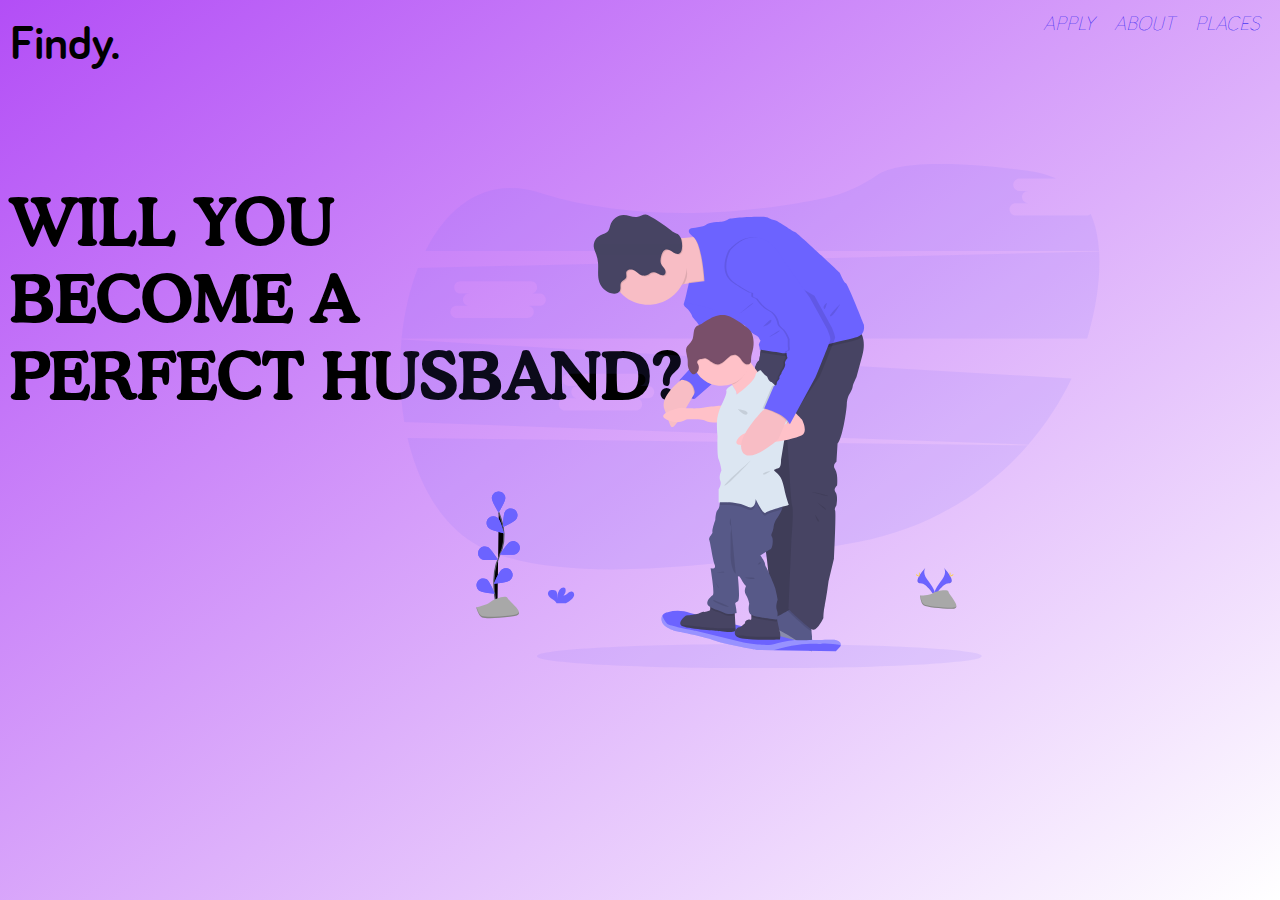
==== index.html @ 0617f4d1 "réorganisation codes + ajout animation image index" ====
<!DOCTYPE html>

<html>
<head>
    <title>SITE INTERNET</title>
    <meta content="width=device-width, initial-scale=1" name="viewport">
    <meta charset="utf-8">
    <link href="styles.css" rel="stylesheet">
</head>

<body>
    <!-- <div class="dicaprio"> -->


    <header>
        <nav>
            <div class="brand">
                <a class="black" href="index.html">Findy.</a>
            </div>


            <div class="menu">
                <a class="link" href="apply.html">apply</a> <a class="link" href="about.html">about</a> <a class="link" href="places.html">places</a>
            </div>
        </nav>
    </header>


    <main>
        <!-- <div id="father">
            <img src="./img/fatherhood.svg" />
            

        </div> -->


        <h1>Will you<br>
        become a<br>
        perfect husband?</h1>
        <!-- svg -->


        <div class="vector">
            <svg height="791" viewbox="0 0 1098 791" width="1098" xmlns="http://www.w3.org/2000/svg">
            <g clip-path="url(#clip0)" id="fatherhood">
                <g id="fatherhood 1">
                    <g id="Group">
                        <path d="M11.85 429.97C29.21 504.17 65.96 568.31 124.03 599.44C244.74 664.05 516.95 630.72 720.1 592.44C822.756 573.161 915.937 519.896 984.64 441.22L11.85 429.97Z" fill="#6C63FF" id="Vector" opacity="0.1"></path>
                        <path d="M1077.2 80.71H965.73C963.176 80.71 960.727 79.6954 958.921 77.8894C957.115 76.0835 956.1 73.634 956.1 71.08C956.1 68.526 957.115 66.0765 958.921 64.2706C960.727 62.4646 963.176 61.45 965.73 61.45H985C982.498 61.3694 980.126 60.319 978.385 58.5209C976.644 56.7228 975.671 54.3179 975.671 51.815C975.671 49.3121 976.644 46.9073 978.385 45.1092C980.126 43.311 982.498 42.2606 985 42.18H971.24C968.738 42.0994 966.366 41.049 964.625 39.2509C962.884 37.4528 961.91 35.048 961.91 32.545C961.91 30.0421 962.884 27.6373 964.625 25.8392C966.366 24.041 968.738 22.9906 971.24 22.91H1029.42C1016.51 16.91 1001.42 12.64 984.03 10.4C825.39 -9.96999 768.75 3.51002 748.77 17.4C724.12 34.5 696.62 47.08 667.23 53.14C569.35 73.33 386.3 97.63 220.39 45.36C137.93 19.36 76.65 63.28 39.91 136.64H1096.55C1095.17 115.32 1091.04 95.64 1083.46 78.4C1081.72 79.8969 1079.5 80.7169 1077.2 80.71Z" fill="#6C63FF" id="Vector 2" opacity="0.1"></path>
                        <path d="M2.38997 275.1C-1.89134 318.251 -0.438712 361.78 6.70997 404.55L985.39 440.35C1012.64 409.009 1035.51 374.122 1053.39 336.64L2.38997 275.1ZM389.47 367.44H370.2C372.754 367.44 375.203 368.455 377.009 370.261C378.815 372.067 379.83 374.516 379.83 377.07C379.83 379.624 378.815 382.073 377.009 383.879C375.203 385.685 372.754 386.7 370.2 386.7H258.73C256.176 386.7 253.727 385.685 251.921 383.879C250.115 382.073 249.1 379.624 249.1 377.07C249.1 374.516 250.115 372.067 251.921 370.261C253.727 368.455 256.176 367.44 258.73 367.44H278C275.498 367.359 273.126 366.309 271.385 364.511C269.644 362.713 268.67 360.308 268.67 357.805C268.67 355.302 269.644 352.897 271.385 351.099C273.126 349.301 275.498 348.251 278 348.17H264.24C261.738 348.089 259.366 347.039 257.625 345.241C255.884 343.443 254.91 341.038 254.91 338.535C254.91 336.032 255.884 333.627 257.625 331.829C259.366 330.031 261.738 328.981 264.24 328.9H375.71C378.212 328.981 380.584 330.031 382.325 331.829C384.066 333.627 385.04 336.032 385.04 338.535C385.04 341.038 384.066 343.443 382.325 345.241C380.584 347.039 378.212 348.089 375.71 348.17H389.47C391.972 348.251 394.344 349.301 396.085 351.099C397.826 352.897 398.8 355.302 398.8 357.805C398.8 360.308 397.826 362.713 396.085 364.511C394.344 366.309 391.972 367.359 389.47 367.44Z" fill="#6C63FF" id="Vector 3" opacity="0.1"></path>
                        <path d="M1096.6 137.28L28.12 163.28C15.12 196.69 6.54999 234.44 2.54999 273.61H1077.88C1084.9 250.612 1090.09 227.095 1093.41 203.28C1096.61 180.27 1097.89 158.01 1096.6 137.28ZM219.47 222.44H200.2C201.465 222.44 202.717 222.689 203.885 223.173C205.054 223.657 206.115 224.366 207.009 225.261C207.904 226.155 208.613 227.216 209.097 228.385C209.581 229.553 209.83 230.805 209.83 232.07C209.83 233.335 209.581 234.587 209.097 235.755C208.613 236.924 207.904 237.985 207.009 238.879C206.115 239.774 205.054 240.483 203.885 240.967C202.717 241.451 201.465 241.7 200.2 241.7H88.73C86.176 241.7 83.7265 240.685 81.9206 238.879C80.1146 237.074 79.1 234.624 79.1 232.07C79.1 229.516 80.1146 227.067 81.9206 225.261C83.7265 223.455 86.176 222.44 88.73 222.44H108C105.498 222.359 103.126 221.309 101.385 219.511C99.6439 217.713 98.6704 215.308 98.6704 212.805C98.6704 210.302 99.6439 207.897 101.385 206.099C103.126 204.301 105.498 203.251 108 203.17H94.24C91.7384 203.089 89.3662 202.039 87.625 200.241C85.8839 198.443 84.9104 196.038 84.9104 193.535C84.9104 191.032 85.8839 188.627 87.625 186.829C89.3662 185.031 91.7384 183.981 94.24 183.9H205.71C208.212 183.981 210.584 185.031 212.325 186.829C214.066 188.627 215.04 191.032 215.04 193.535C215.04 196.038 214.066 198.443 212.325 200.241C210.584 202.039 208.212 203.089 205.71 203.17H219.47C221.972 203.251 224.344 204.301 226.085 206.099C227.826 207.897 228.8 210.302 228.8 212.805C228.8 215.308 227.826 217.713 226.085 219.511C224.344 221.309 221.972 222.359 219.47 222.44Z" fill="#6C63FF" id="Vector 4" opacity="0.1"></path>
                        <path d="M563.62 790.89C756.274 790.89 912.45 782.437 912.45 772.01C912.45 761.583 756.274 753.13 563.62 753.13C370.967 753.13 214.79 761.583 214.79 772.01C214.79 782.437 370.967 790.89 563.62 790.89Z" fill="#6C63FF" id="Vector 5" opacity="0.1"></path>
                        <path d="M853.21 633.18C853.21 633.18 858.7 640.37 850.67 651.18C842.64 661.99 836.02 671.18 838.67 677.95C838.67 677.95 850.78 657.8 860.67 657.52C870.56 657.24 864.05 645.3 853.21 633.18Z" fill="#6C63FF" id="Vector 6"></path>
                        <path d="M853.21 633.18C853.684 633.876 854.06 634.633 854.33 635.43C863.95 646.74 869.07 657.29 859.83 657.55C851.21 657.8 840.88 673.2 838.41 677.09C838.488 677.392 838.585 677.689 838.7 677.98C838.7 677.98 850.81 657.83 860.7 657.55C870.59 657.27 864.05 645.3 853.21 633.18Z" fill="black" id="Vector 7" opacity="0.1"></path>
                        <path d="M863.42 642.34C863.42 644.87 863.14 646.92 862.79 646.92C862.44 646.92 862.15 644.87 862.15 642.34C862.15 639.81 862.51 641 862.86 641C863.21 641 863.42 639.81 863.42 642.34Z" fill="#FFD037" id="Vector 8"></path>
                        <path d="M866.92 645.36C864.7 646.57 862.77 647.3 862.6 646.99C862.43 646.68 864.1 645.45 866.32 644.24C868.54 643.03 867.66 643.91 867.83 644.24C868 644.57 869.14 644.15 866.92 645.36Z" fill="#FFD037" id="Vector 9"></path>
                        <path d="M824.19 633.18C824.19 633.18 818.7 640.37 826.73 651.18C834.76 661.99 841.37 671.18 838.73 677.95C838.73 677.95 826.61 657.8 816.73 657.52C806.85 657.24 813.34 645.3 824.19 633.18Z" fill="#6C63FF" id="Vector 10"></path>
                        <path d="M824.19 633.18C823.712 633.873 823.335 634.631 823.07 635.43C813.45 646.74 808.32 657.29 817.57 657.55C826.18 657.8 836.57 673.2 838.99 677.09C838.91 677.39 838.81 677.68 838.7 677.98C838.7 677.98 826.58 657.83 816.7 657.55C806.82 657.27 813.34 645.3 824.19 633.18Z" fill="black" id="Vector 11" opacity="0.1"></path>
                        <path d="M813.98 642.34C813.98 644.87 814.26 646.92 814.61 646.92C814.96 646.92 815.25 644.87 815.25 642.34C815.25 639.81 814.89 641 814.54 641C814.19 641 813.98 639.81 813.98 642.34Z" fill="#FFD037" id="Vector 12"></path>
                        <path d="M810.47 645.36C812.69 646.57 814.63 647.3 814.8 646.99C814.97 646.68 813.3 645.45 811.08 644.24C808.86 643.03 809.74 643.91 809.57 644.24C809.4 644.57 808.25 644.15 810.47 645.36Z" fill="#FFD037" id="Vector 13"></path>
                        <path d="M815.73 677.04C815.73 677.04 831.09 676.56 835.73 673.27C840.37 669.98 859.36 666.03 860.51 671.27C861.66 676.51 883.59 697.56 866.25 697.7C848.91 697.84 825.96 695 821.34 692.19C816.72 689.38 815.73 677.04 815.73 677.04Z" fill="#A8A8A8" id="Vector 14"></path>
                        <path d="M866.55 695.91C849.21 696.05 826.26 693.21 821.64 690.4C818.12 688.25 816.72 680.56 816.25 677.02H815.74C815.74 677.02 816.74 689.4 821.33 692.22C825.92 695.04 848.9 697.87 866.24 697.73C871.24 697.73 872.98 695.91 872.88 693.27C872.18 694.89 870.27 695.88 866.55 695.91Z" fill="black" id="Vector 15" opacity="0.2"></path>
                        <path d="M269.23 682.66C271.065 681.162 272.404 679.143 273.07 676.87C273.56 674.58 272.58 671.87 270.39 670.98C267.93 670.04 265.3 671.75 263.3 673.47C261.3 675.19 259.03 677.16 256.42 676.79C257.762 675.575 258.766 674.032 259.334 672.312C259.902 670.593 260.014 668.756 259.66 666.98C259.546 666.244 259.235 665.553 258.76 664.98C257.39 663.52 254.92 664.14 253.28 665.29C248.08 668.95 246.63 676.02 246.6 682.37C246.08 680.08 246.52 677.69 246.51 675.37C246.5 673.05 245.85 670.37 243.87 669.14C242.641 668.484 241.262 668.16 239.87 668.2C237.53 668.11 234.93 668.35 233.33 670.05C231.33 672.18 231.86 675.74 233.59 678.05C235.32 680.36 237.94 681.86 240.35 683.47C242.29 684.623 243.944 686.199 245.19 688.08C245.332 688.347 245.452 688.624 245.55 688.91H260.2C263.478 687.243 266.516 685.141 269.23 682.66Z" fill="#6C63FF" id="Vector 16"></path>
                        <path d="M152.8 698.44C152.8 698.44 138.74 650.73 155.43 615.62C162.535 600.935 164.682 584.34 161.55 568.33C160.005 560.747 157.765 553.323 154.86 546.15" id="Vector 17" stroke="#535461" stroke-miterlimit="10" stroke-width="2"></path>
                        <path d="M165.21 523.95C165.21 529.8 154.63 546.76 154.63 546.76C154.63 546.76 144.04 529.76 144.04 523.95C144.125 521.199 145.277 518.589 147.253 516.673C149.229 514.757 151.873 513.685 154.625 513.685C157.377 513.685 160.021 514.757 161.997 516.673C163.973 518.589 165.125 521.199 165.21 523.95Z" fill="#6C63FF" id="Vector 18"></path>
                        <path d="M182.71 556.34C179.54 561.25 161.43 569.73 161.43 569.73C161.43 569.73 161.76 549.73 164.94 544.83C166.503 542.557 168.89 540.984 171.595 540.444C174.3 539.905 177.109 540.442 179.424 541.941C181.739 543.441 183.377 545.784 183.991 548.473C184.605 551.162 184.145 553.985 182.71 556.34Z" fill="#6C63FF" id="Vector 19"></path>
                        <path d="M181.95 611.69C176.73 614.32 156.82 612.5 156.82 612.5C156.82 612.5 167.2 595.41 172.42 592.78C173.665 592.121 175.029 591.716 176.432 591.591C177.835 591.465 179.249 591.621 180.591 592.049C181.934 592.476 183.177 593.167 184.249 594.082C185.321 594.996 186.199 596.115 186.833 597.373C187.467 598.631 187.844 600.002 187.941 601.408C188.038 602.813 187.854 604.224 187.399 605.557C186.945 606.89 186.228 608.12 185.293 609.173C184.357 610.226 183.221 611.082 181.95 611.69Z" fill="#6C63FF" id="Vector 20"></path>
                        <path d="M171.94 653.44C167.24 656.92 147.31 658.44 147.31 658.44C147.31 658.44 154.65 639.85 159.31 636.37C160.419 635.461 161.702 634.786 163.08 634.387C164.458 633.989 165.903 633.874 167.326 634.051C168.75 634.227 170.123 634.691 171.362 635.414C172.601 636.137 173.68 637.105 174.534 638.258C175.387 639.41 175.998 640.725 176.329 642.121C176.659 643.517 176.702 644.965 176.456 646.378C176.21 647.792 175.679 649.14 174.896 650.342C174.113 651.544 173.093 652.574 171.9 653.37L171.94 653.44Z" fill="#6C63FF" id="Vector 21"></path>
                        <path d="M139.21 570.86C143.4 574.93 162.94 579.16 162.94 579.16C162.94 579.16 158.15 559.75 153.94 555.67C152.951 554.66 151.771 553.857 150.467 553.311C149.164 552.764 147.764 552.484 146.35 552.486C144.937 552.489 143.538 552.775 142.237 553.326C140.936 553.878 139.758 554.685 138.773 555.699C137.788 556.713 137.017 557.914 136.503 559.231C135.99 560.548 135.746 561.954 135.785 563.367C135.823 564.78 136.145 566.171 136.73 567.458C137.314 568.745 138.151 569.902 139.19 570.86H139.21Z" fill="#6C63FF" id="Vector 22"></path>
                        <path d="M128.12 619.83C133.34 622.46 153.25 620.64 153.25 620.64C153.25 620.64 142.87 603.56 137.65 600.92C135.15 599.723 132.281 599.554 129.658 600.448C127.035 601.343 124.867 603.23 123.619 605.705C122.372 608.18 122.145 611.046 122.986 613.687C123.828 616.327 125.671 618.533 128.12 619.83Z" fill="#6C63FF" id="Vector 23"></path>
                        <path d="M123.88 668.91C128.58 672.38 148.5 673.91 148.5 673.91C148.5 673.91 141.17 655.32 136.5 651.84C134.238 650.331 131.483 649.75 128.805 650.217C126.127 650.684 123.731 652.163 122.113 654.347C120.495 656.532 119.779 659.255 120.114 661.953C120.448 664.651 121.808 667.117 123.91 668.84L123.88 668.91Z" fill="#6C63FF" id="Vector 24"></path>
                        <path d="M165.21 523.95C165.21 529.8 154.63 546.76 154.63 546.76C154.63 546.76 144.04 529.76 144.04 523.95C144.125 521.199 145.277 518.589 147.253 516.673C149.229 514.757 151.873 513.685 154.625 513.685C157.377 513.685 160.021 514.757 161.997 516.673C163.973 518.589 165.125 521.199 165.21 523.95Z" fill="#6C63FF" id="Vector 25"></path>
                        <path d="M182.71 556.34C179.54 561.25 161.43 569.73 161.43 569.73C161.43 569.73 161.76 549.73 164.94 544.83C166.503 542.557 168.89 540.984 171.595 540.444C174.3 539.905 177.109 540.442 179.424 541.941C181.739 543.441 183.377 545.784 183.991 548.473C184.605 551.162 184.145 553.985 182.71 556.34Z" fill="#6C63FF" id="Vector 26"></path>
                        <path d="M181.95 611.69C176.73 614.32 156.82 612.5 156.82 612.5C156.82 612.5 167.2 595.41 172.42 592.78C173.665 592.121 175.029 591.716 176.432 591.591C177.835 591.465 179.249 591.621 180.591 592.049C181.934 592.476 183.177 593.167 184.249 594.082C185.321 594.996 186.199 596.115 186.833 597.373C187.467 598.631 187.844 600.002 187.941 601.408C188.038 602.813 187.854 604.224 187.399 605.557C186.945 606.89 186.228 608.12 185.293 609.173C184.357 610.226 183.221 611.082 181.95 611.69Z" fill="#6C63FF" id="Vector 27"></path>
                        <path d="M171.94 653.44C167.24 656.92 147.31 658.44 147.31 658.44C147.31 658.44 154.65 639.85 159.31 636.37C160.419 635.461 161.702 634.786 163.08 634.387C164.458 633.989 165.903 633.874 167.326 634.051C168.75 634.227 170.123 634.691 171.362 635.414C172.601 636.137 173.68 637.105 174.534 638.258C175.387 639.41 175.998 640.725 176.329 642.121C176.659 643.517 176.702 644.965 176.456 646.378C176.21 647.792 175.679 649.14 174.896 650.342C174.113 651.544 173.093 652.574 171.9 653.37L171.94 653.44Z" fill="#6C63FF" id="Vector 28"></path>
                        <path d="M139.21 570.86C143.4 574.93 162.94 579.16 162.94 579.16C162.94 579.16 158.15 559.75 153.94 555.67C152.951 554.66 151.771 553.857 150.467 553.311C149.164 552.764 147.764 552.484 146.35 552.486C144.937 552.489 143.538 552.775 142.237 553.326C140.936 553.878 139.758 554.685 138.773 555.699C137.788 556.713 137.017 557.914 136.503 559.231C135.99 560.548 135.746 561.954 135.785 563.367C135.823 564.78 136.145 566.171 136.73 567.458C137.314 568.745 138.151 569.902 139.19 570.86H139.21Z" fill="#6C63FF" id="Vector 29"></path>
                        <path d="M128.12 619.83C133.34 622.46 153.25 620.64 153.25 620.64C153.25 620.64 142.87 603.56 137.65 600.92C135.15 599.723 132.281 599.554 129.658 600.448C127.035 601.343 124.867 603.23 123.619 605.705C122.372 608.18 122.145 611.046 122.986 613.687C123.828 616.327 125.671 618.533 128.12 619.83Z" fill="#6C63FF" id="Vector 30"></path>
                        <path d="M123.88 668.91C128.58 672.38 148.5 673.91 148.5 673.91C148.5 673.91 141.17 655.32 136.5 651.84C134.238 650.331 131.483 649.75 128.805 650.217C126.127 650.684 123.731 652.163 122.113 654.347C120.495 656.532 119.779 659.255 120.114 661.953C120.448 664.651 121.808 667.117 123.91 668.84L123.88 668.91Z" fill="#6C63FF" id="Vector 31"></path>
                        <path d="M119.55 695.44C119.55 695.44 136.67 692.04 141.23 687.51C145.79 682.98 166.33 675.05 168.61 680.71C170.89 686.37 199.41 705.63 180.01 709.03C160.61 712.43 134.38 713.56 128.68 711.29C122.98 709.02 119.55 695.44 119.55 695.44Z" fill="#A8A8A8" id="Vector 32"></path>
                        <path d="M180.04 706.91C160.65 710.31 134.41 711.44 128.71 709.18C124.37 707.45 121.35 699.18 120.16 695.31L119.55 695.44C119.55 695.44 122.98 709.03 128.68 711.29C134.38 713.55 160.62 712.42 180.01 709.03C185.61 708.03 187.21 705.74 186.61 702.83C186.16 704.72 184.21 706.18 180.04 706.91Z" fill="black" id="Vector 33" opacity="0.2"></path>
                        <path d="M438.95 338.5C438.95 338.5 435.6 365.95 462.17 368.76L466.17 349.76L457.8 338.5L445.81 334.44L438.95 338.5Z" fill="#6C63FF" id="Vector 34"></path>
                        <path d="M445.81 334.44L438.95 338.49C438.95 338.49 435.6 365.94 462.17 368.75" fill="black" id="Vector 35" opacity="0.1"></path>
                        <path d="M487.16 183.29C487.16 183.29 469.23 184.39 451.25 187.37C449.41 187.683 447.58 188.017 445.76 188.37C444.7 188.57 443.66 188.78 442.62 189.01C433.2 190.95 424.62 193.47 419.62 196.69C413.62 200.54 411.62 190.17 411.43 175.76C411.35 170.69 411.52 165.13 411.79 159.51C412.14 153.01 412.65 146.43 413.19 140.51C414.38 127.39 415.75 117.19 415.75 117.19C415.75 117.19 422.03 117.19 430.42 116.9L433.12 116.8C435.75 116.7 438.54 116.56 441.35 116.39C442.68 116.32 444.02 116.24 445.35 116.14C450.67 115.76 455.92 115.22 460.35 114.52C465.07 113.76 468.9 112.8 470.98 111.52C480.48 105.86 487.16 183.29 487.16 183.29Z" fill="#F8BDC5" id="Vector 36"></path>
                        <path d="M567.05 284.65L563.55 307.88C563.55 307.88 555.92 317.38 556.92 322.66C557.92 327.94 566.72 561.28 566.72 561.28C566.72 561.28 583.97 659.82 577.98 672.49C571.99 685.16 577.63 714.73 577.63 714.73L613.53 709.1L625.53 278.31L567.05 284.65Z" fill="#474463" id="Vector 37"></path>
                        <path d="M567.05 284.65L563.55 307.88C563.55 307.88 555.92 317.38 556.92 322.66C557.92 327.94 566.72 561.28 566.72 561.28C566.72 561.28 583.97 659.82 577.98 672.49C571.99 685.16 577.63 714.73 577.63 714.73L613.53 709.1L625.53 278.31L567.05 284.65Z" fill="black" id="Vector 38" opacity="0.1"></path>
                        <path d="M646.24 720.71C645.1 722.6 645.19 728.16 645.51 732.89C645.79 736.96 646.24 740.42 646.24 740.42V764.35C646.24 764.35 607.88 750.98 586.76 736.9C578.05 731.09 575.57 725.69 576.05 721.37C576.75 715.22 583.45 711.21 586.76 711.21C589.92 711.21 599.9 705.7 608.08 700.83C614.51 697.02 619.85 693.61 619.85 693.61C619.85 693.61 648.35 717.19 646.24 720.71Z" fill="#575988" id="Vector 39"></path>
                        <path d="M646.24 720.71C645.1 722.6 645.19 728.16 645.51 732.89C636.98 728.89 610.57 703.27 608.08 700.83C614.51 697.02 619.85 693.61 619.85 693.61C619.85 693.61 648.35 717.19 646.24 720.71Z" fill="black" id="Vector 40" opacity="0.1"></path>
                        <path d="M725.08 300.84L715.93 334.63C715.93 334.63 710.65 344.83 709.93 349.76C709.21 354.69 704.3 362.08 704.3 362.08C702.078 366.944 700.88 372.213 700.78 377.56C700.43 387.07 693.78 431.06 686.35 438.45L684.59 466.96C684.59 466.96 677.59 471.88 682.48 478.96C687.37 486.04 685.65 504.3 685.65 504.3C685.65 504.3 678.96 509.58 683.19 514.86C687.42 520.14 684.59 535.63 684.59 535.63C684.59 535.63 680.72 540.55 682.48 543.37C684.24 546.19 680.74 618.69 680.74 618.69L672.28 654.23C672.28 654.23 668.4 683.8 666.28 692.6C664.16 701.4 664.17 712.3 664.17 712.3C664.17 712.3 655.02 731.66 648.33 730.61C641.64 729.56 609.27 697.87 609.27 697.87L613.84 590.87C613.84 590.87 617.71 545.47 615.25 536.67C612.79 527.87 611.03 483.88 611.03 483.88L606.1 414.55L556.88 337.12C556.88 337.12 553.31 314.59 563.51 307.91L565.36 295.74L567.03 284.68L625.46 278.34L714.85 255.12C714.85 255.12 721.74 259.37 725.35 269.98C727.82 277.13 728.77 287.21 725.08 300.84Z" fill="#474463" id="Vector 41"></path>
                        <path d="M569.55 336.44C569.55 336.44 528.02 387.44 529.78 373.19C530.88 364.24 525.2 353.31 520.78 346.4C518.17 342.29 516.01 339.6 516.01 339.6C516.01 339.6 541.35 293.15 542.76 299.48C543.21 301.48 546.14 306.07 549.91 311.31C557.86 322.29 569.55 336.44 569.55 336.44Z" fill="#FFC1C8" id="Vector 42"></path>
                        <path d="M646.24 759.37V764.37C646.24 764.37 607.88 751 586.76 736.92C578.05 731.11 575.57 725.71 576.05 721.39C587.71 727.29 609.4 738.54 615.97 743.61C621.55 747.91 635.97 754.72 646.24 759.37Z" fill="white" id="Vector 43" opacity="0.3"></path>

                        <g id="skate">
                            <path d="M691.39 754.33C691.324 755.165 691.089 755.978 690.7 756.72L683.7 764.35L585.86 762.78L559.55 762.35C559.55 762.35 504.17 752.27 493.38 747.57C482.59 742.87 440.17 734.27 440.17 734.27C440.17 734.27 414.55 729.97 410.79 717.54C409.52 713.33 410.16 710.32 411.55 708.18C414.28 703.99 419.94 703.11 419.94 703.11C431.501 699.695 443.862 700.151 455.14 704.41L619.14 746.6L621.68 747.25C621.68 747.25 680.14 746.16 681.32 746.37C690.29 748.01 691.6 751.82 691.39 754.33Z" fill="#6C63FF" id="Vector 44"></path>
                            <path d="M691.39 754.33C681.55 753.05 664.39 751.16 659.97 752.98C659.97 752.98 628.76 749.12 585.82 762.78L559.55 762.35C559.55 762.35 504.17 752.27 493.38 747.57C482.59 742.87 440.17 734.27 440.17 734.27C440.17 734.27 414.55 729.97 410.79 717.54C409.52 713.33 410.16 710.32 411.55 708.18C413.3 713.28 416.67 720.67 422.05 722.74C430.5 725.99 465.23 732.61 465.23 732.61L533.97 749.44C533.97 749.44 573.66 758.05 589.11 752.44C595.44 750.16 607.32 748.13 619.11 746.54L621.65 747.19C621.65 747.19 680.11 746.1 681.29 746.31C690.29 748.01 691.6 751.82 691.39 754.33Z" fill="white" id="Vector 45" opacity="0.3"></path>
                        </g>
                        <path d="M596.46 741.66C596.377 743.134 596.193 744.601 595.91 746.05C595.91 746.05 557.03 747.44 536.79 744.44C531.2 743.61 528.04 741.82 526.47 739.68C525.769 738.669 525.335 737.497 525.207 736.274C525.079 735.05 525.263 733.814 525.74 732.68C525.964 732.028 526.248 731.399 526.59 730.8C528.1 728.16 530.42 726.29 531.69 726.54C535.21 727.25 541.25 720.03 541.25 720.03C540.77 715.62 547.7 714.03 548.78 714.75C548.973 714.898 549.2 714.994 549.441 715.029C549.682 715.063 549.927 715.034 550.154 714.946C550.38 714.857 550.58 714.712 550.733 714.523C550.887 714.335 550.989 714.11 551.03 713.87C551.1 713.54 551.12 711.95 551.12 710.09C551.12 706.99 551.03 703.09 551.03 703.09L590.11 707.84L591.66 715.31C593.08 721.97 595.06 731.12 595.91 734.25C596.501 736.673 596.687 739.177 596.46 741.66Z" fill="#474463" id="Vector 46"></path>
                        <path d="M596.46 741.66C596.377 743.134 596.193 744.601 595.91 746.05C595.91 746.05 557.03 747.44 536.79 744.44C531.2 743.61 528.04 741.82 526.47 739.68C531.66 739.37 538.41 739.2 542.59 740.22C548.55 741.7 584.2 741.7 596.46 741.66Z" fill="black" id="Vector 47" opacity="0.1"></path>
                        <path d="M526.55 730.78C526.593 731.141 526.536 731.507 526.386 731.838C526.236 732.169 525.999 732.453 525.7 732.66C520.78 736.46 497.17 732.33 497.17 732.33C497.17 732.33 448.93 729.33 441.72 724.41C441.069 723.982 440.525 723.411 440.13 722.74C437.13 717.32 447.99 708.22 448.93 708.22C449.87 708.22 462.84 706.45 463.71 706.28C469.71 705.07 475.71 701.35 476.71 702.41C477.71 703.47 482.71 701 485.15 700.65C486.04 700.52 486.45 699.26 486.6 697.65C486.741 695.471 486.667 693.284 486.38 691.12L524.91 701.49L525.25 707.63L526.36 728.07L526.5 730.58C526.524 730.645 526.541 730.712 526.55 730.78Z" fill="#474463" id="Vector 48"></path>
                        <path d="M497.21 732.33C497.21 732.33 448.97 729.33 441.76 724.41C441.109 723.982 440.565 723.411 440.17 722.74C449.94 723.54 466.23 724.89 469.17 725.64C473.4 726.64 497.17 728.1 497.17 728.1H526.4L526.54 730.61C527.81 737.69 497.21 732.33 497.21 732.33Z" fill="black" id="Vector 49" opacity="0.1"></path>
                        <path d="M466.75 351.17C466.75 351.17 464.53 355.17 461.19 361.11C453.19 375.23 438.8 400.26 432.61 408.18C423.81 419.44 424.52 408.89 415.01 385.31C407.95 367.77 429.68 347.7 441.3 338.58C445.3 335.41 448.1 333.58 448.1 333.58L466.75 351.17Z" fill="#F8BDC5" id="Vector 50"></path>
                        <path d="M509.33 378.27C509.33 378.27 480.12 380.73 474.49 382.49C468.86 384.25 444.58 383.19 442.49 382.49C440.4 381.79 398.84 391.29 417.85 400.79C436.86 410.29 448.85 400.79 448.85 400.79C448.85 400.79 473.49 399.38 479.85 403.26C486.21 407.14 509.41 405.02 509.41 405.02L509.33 378.27Z" fill="#FFC1C8" id="Vector 51"></path>
                        <path d="M448.65 162.88C452.25 172.09 450 180.11 445.76 188.34C435.14 190.34 425.15 193.09 419.59 196.66C403.75 206.87 415.72 117.12 415.72 117.12C415.72 117.12 423.38 117.12 433.09 116.73C430.15 130.15 441.29 144.08 448.65 162.88Z" fill="black" id="Vector 52" opacity="0.1"></path>
                        <path d="M449.55 160.88C449.531 175.621 444.087 189.839 434.255 200.822C424.423 211.805 410.893 218.784 396.244 220.429C381.595 222.073 366.854 218.268 354.832 209.738C342.809 201.209 334.348 188.552 331.061 174.183C327.774 159.813 329.892 144.736 337.01 131.828C344.129 118.92 355.75 109.085 369.657 104.197C383.564 99.31 398.783 99.713 412.412 105.33C426.04 110.946 437.125 121.383 443.55 134.65C447.51 142.826 449.562 151.795 449.55 160.88Z" fill="#F8BDC5" id="Vector 53"></path>
                        <path d="M725.37 269.95C723.47 272.715 720.625 274.689 717.37 275.5C703.64 279.37 606.85 302.6 600.52 301.19C594.93 299.95 570.94 296.5 565.41 295.71L567.08 284.65L625.51 278.31L714.9 255.09C714.9 255.09 721.76 259.34 725.37 269.95Z" fill="black" id="Vector 54" opacity="0.1"></path>
                        <path d="M487.16 183.29C475.719 183.976 464.321 185.244 453.01 187.09C453.171 186.575 453.15 186.021 452.95 185.52L476.35 182.63C476.35 182.63 472.93 127.63 460.35 114.45C465.07 113.69 468.9 112.73 470.98 111.45C480.48 105.86 487.16 183.29 487.16 183.29Z" fill="black" id="Vector 55" opacity="0.1"></path>
                        <path d="M456.55 100.69C456.55 100.69 477.32 98.82 480.13 95.3C482.94 91.78 503.01 90.73 503.01 90.73C503.01 90.73 512.86 88.97 515.01 86.5C517.16 84.03 570.61 80.87 575.89 83.69C581.17 86.51 586.1 88.26 589.27 88.62C592.44 88.98 617.07 106.56 619.53 106.56C621.99 106.56 689.53 170.27 689.53 170.27C689.53 170.27 696.53 186.46 699.39 187.16C702.25 187.86 727.55 251.92 727.55 251.92C727.55 251.92 731.07 267.4 717.35 271.28C703.63 275.16 606.83 298.38 600.5 296.97C594.17 295.56 564.25 291.34 564.25 291.34C564.25 291.34 564.6 291.34 563.9 287.47C563.2 283.6 562.14 284.65 563.54 281.13C564.94 277.61 566.36 277.96 564.6 275.85C562.84 273.74 564.6 272.68 558.97 269.16C553.34 265.64 546.97 261.77 546.65 260.72C546.33 259.67 541.37 252.62 538.91 252.27C536.45 251.92 467.46 232.56 467.46 232.56L451.27 227.28C451.27 227.28 443.53 222 445.27 218.84C447.01 215.68 453 187.09 453 187.09L477.75 184.04C477.75 184.04 474.06 124.44 460.2 114.44C446.34 104.44 456.55 100.69 456.55 100.69Z" fill="#6C63FF" id="Vector 56"></path>
                        <path d="M466.75 351.17C466.75 351.17 464.53 355.17 461.19 361.11C460.67 342.75 447.83 339.19 441.3 338.58C445.3 335.41 448.1 333.58 448.1 333.58L466.75 351.17Z" fill="black" id="Vector 57" opacity="0.1"></path>
                        <path d="M449.55 217.78L451.25 227.28C451.25 227.28 457.94 235.38 457.94 237.84C457.94 240.3 465.68 247.34 467.8 251.21C469.92 255.08 477.3 255.79 474.48 262.48C471.66 269.17 455.48 320.2 455.48 320.2L438.94 338.5C438.94 338.5 466.39 336.03 462.16 368.76L497.71 337.76L525.55 287.11C525.55 287.11 498.45 235.73 497.4 231.51C496.35 227.29 449.55 217.78 449.55 217.78Z" fill="#6C63FF" id="Vector 58"></path>
                        <path d="M531.86 235.38C531.86 235.38 554.38 219.54 554.38 217.78C554.38 216.02 531.86 235.38 531.86 235.38Z" fill="black" id="Vector 59" opacity="0.1"></path>
                        <path d="M569.55 255.09C569.55 255.09 581.55 252.27 582.55 245.94C583.55 239.61 569.55 255.09 569.55 255.09Z" fill="black" id="Vector 60" opacity="0.1"></path>
                        <path d="M579.37 271.28C579.37 271.28 596.27 262.91 595.56 261.46C594.85 260.01 579.37 271.28 579.37 271.28Z" fill="black" id="Vector 61" opacity="0.1"></path>
                        <path d="M669.82 217.67C669.82 217.67 662.82 222.24 664.9 226.52C666.98 230.8 669.82 217.67 669.82 217.67Z" fill="black" id="Vector 62" opacity="0.1"></path>
                        <path d="M690.55 219.54C690.55 219.54 670.61 238.54 675.12 238.9C679.63 239.26 690.55 219.54 690.55 219.54Z" fill="black" id="Vector 63" opacity="0.1"></path>
                        <path d="M645.19 514.12C645.19 514.12 670.88 519.05 671.58 520.81C672.28 522.57 645.19 514.12 645.19 514.12Z" fill="black" id="Vector 64" opacity="0.1"></path>
                        <path d="M654.34 531.01C654.34 531.01 668.06 539.46 668.41 541.92C668.76 544.38 654.34 531.01 654.34 531.01Z" fill="black" id="Vector 65" opacity="0.1"></path>
                        <path d="M651.17 550.02C651.17 550.02 653.28 559.52 656.8 560.93C660.32 562.34 651.17 550.02 651.17 550.02Z" fill="black" id="Vector 66" opacity="0.1"></path>
                        <path d="M443.61 134.34C443.61 134.44 443.61 134.55 443.56 134.65C443.08 137.78 441.8 141.17 438.86 142.21C437.084 142.71 435.185 142.535 433.53 141.72C428.53 139.53 424.08 134.27 418.74 135.54C416.2 136.14 414.42 138.07 413.16 140.44C412.286 142.146 411.615 143.948 411.16 145.81C410.16 149.73 409.36 153.99 410.89 157.72C411.142 158.33 411.443 158.919 411.79 159.48C413.21 161.75 415.21 163.68 416.61 165.97C418.35 168.83 418.8 173.12 416.09 175.08C415.41 175.527 414.639 175.817 413.833 175.93C413.027 176.042 412.206 175.974 411.43 175.73C409.445 175.106 407.536 174.261 405.74 173.21C402.2 171.36 397.74 170.21 394.38 172.35C393.22 173.07 392.29 174.11 391.18 174.87C388.873 176.299 386.136 176.869 383.45 176.48C377.09 175.83 374.71 171.8 369.85 168.68C366.29 166.38 358.85 165.4 356.73 170.1C355.37 173.1 357.39 176.88 356.06 179.94C354.73 183 350.5 183.94 348.54 186.78C345.96 190.52 348.36 195.93 346.47 200.08C346.181 200.723 345.793 201.317 345.32 201.84C334.723 190.421 328.967 175.338 329.262 159.763C329.557 144.187 335.88 129.333 346.902 118.324C357.924 107.315 372.786 101.009 388.362 100.732C403.938 100.456 419.014 106.23 430.42 116.84L433.12 116.74C435.75 116.64 438.54 116.5 441.35 116.33C442.014 117.737 442.534 119.208 442.9 120.72C443.988 125.175 444.229 129.796 443.61 134.34Z" fill="black" id="Vector 67" opacity="0.1"></path>
                        <path d="M355.3 168.7C353.93 171.7 355.95 175.48 354.63 178.53C353.31 181.58 349.05 182.53 347.11 185.37C344.52 189.12 346.92 194.53 345.04 198.67C342.88 203.4 336.36 204.14 331.36 202.76C327.088 201.54 323.168 199.321 319.924 196.287C316.679 193.253 314.203 189.49 312.7 185.31C309.31 175.66 311.5 165.04 310.62 154.85C310.245 150.483 309.304 146.184 307.82 142.06C306.37 138.06 304.39 134.12 303.92 129.87C303.584 126.264 304.336 122.64 306.079 119.465C307.822 116.291 310.477 113.711 313.7 112.06C317.82 110.06 322.89 109.49 325.89 106.06C328.19 103.4 328.68 99.69 329.75 96.34C332.64 87.34 341.27 80 350.75 80.09C358.33 80.15 365.75 84.62 373.16 82.86C377.35 81.86 381.16 78.86 385.48 79.29C387.549 79.6154 389.532 80.3533 391.31 81.46C402.812 87.6723 413.755 94.8657 424.02 102.96C426.143 104.789 428.468 106.369 430.95 107.67C432.548 108.293 434.108 109.011 435.62 109.82C438.85 111.82 440.54 115.63 441.46 119.33C442.564 123.783 442.815 128.404 442.2 132.95C441.76 136.16 440.5 139.76 437.45 140.83C435.668 141.327 433.765 141.145 432.11 140.32C427.11 138.15 422.67 132.89 417.33 134.15C412.97 135.15 410.87 140.09 409.73 144.42C408.73 148.34 407.91 152.6 409.46 156.34C410.74 159.44 413.46 161.71 415.17 164.58C416.88 167.45 417.37 171.74 414.65 173.69C411.65 175.86 407.58 173.55 404.29 171.83C400.77 169.98 396.29 168.83 392.94 170.96C391.79 171.68 390.86 172.72 389.74 173.49C387.431 174.905 384.701 175.471 382.02 175.09C375.65 174.44 373.27 170.41 368.42 167.29C364.85 164.97 357.43 163.99 355.3 168.7Z" fill="#474463" id="Vector 68"></path>
                        <path d="M549.92 311.26C549.65 312.76 547.59 312.93 547.17 314.39C543.17 328.5 534.37 341.19 520.79 346.39C518.18 342.28 516.02 339.59 516.02 339.59C516.02 339.59 541.36 293.14 542.77 299.47C543.22 301.44 546.15 306.02 549.92 311.26Z" fill="black" id="Vector 69" opacity="0.1"></path>
                        <path d="M550.67 301.54C550.672 310.729 547.949 319.713 542.845 327.355C537.741 334.996 530.486 340.953 521.996 344.471C513.507 347.989 504.165 348.91 495.152 347.119C486.139 345.327 477.86 340.903 471.361 334.406C464.863 327.909 460.437 319.63 458.643 310.618C456.85 301.605 457.769 292.263 461.286 283.773C464.802 275.283 470.757 268.026 478.397 262.921C486.038 257.815 495.021 255.09 504.21 255.09C510.317 255.068 516.367 256.254 522.014 258.58C527.66 260.906 532.79 264.327 537.109 268.644C541.427 272.962 544.849 278.091 547.176 283.737C549.504 289.383 550.691 295.433 550.67 301.54Z" fill="#FFC1C8" id="Vector 70"></path>
                        <path d="M524.99 701.52L525.33 707.66C521.26 708.56 513.52 709.74 509.01 706.98C503.18 703.41 494.57 702.54 486.68 697.68C486.821 695.501 486.747 693.314 486.46 691.15L524.99 701.52Z" fill="black" id="Vector 71" opacity="0.1"></path>
                        <path d="M591.66 715.33C591.39 716.7 591.14 717.54 591.14 717.54C591.14 717.54 560.09 714.36 551.14 710.07C551.14 706.97 551.05 703.07 551.05 703.07L590.13 707.82L591.66 715.33Z" fill="black" id="Vector 72" opacity="0.1"></path>
                        <path d="M584.65 575.71C582.54 581.34 581.48 582.4 583.6 585.21C585.72 588.02 584.65 602.81 581.29 604.21C577.93 605.61 565.29 614.06 565.29 614.06C565.29 614.06 572.29 623.21 572.5 627.06C572.684 629.52 573.635 631.86 575.22 633.75C575.22 633.75 586.06 656.98 588.22 664.37C590.38 671.76 592.36 683.37 592.36 683.37C592.36 683.37 588.57 693.93 591.19 699.92C593.81 705.91 591.19 714.7 591.19 714.7C591.19 714.7 553.38 710.83 549.19 705.86C545 700.89 547.79 689.71 547.79 689.71C546.926 684.728 545.135 679.952 542.51 675.63C538.28 668.94 543.51 661.91 542.51 661.55C541.51 661.19 538.28 657.33 535.1 651C531.92 644.67 529.94 647.12 529.94 647.12C529.94 647.12 534.06 682.67 529.94 685.84C525.82 689.01 525.26 687.6 526.32 691.84C527.141 695.91 527.729 700.023 528.08 704.16C528.08 704.16 515.41 708.03 509.08 704.16C502.75 700.29 493.22 699.58 484.85 693.6C476.48 687.62 488.64 677.41 490.75 676C492.86 674.59 490.05 654.18 490.05 654.18L487.23 634.12C487.23 634.12 496.73 636.23 493.61 628.49C490.49 620.75 486.88 594 485.12 589.78C483.36 585.56 491.12 579.92 490.05 577.11C488.98 574.3 494.62 558.11 494.62 558.11C494.62 558.11 494.98 544.74 498.49 542.23C499.83 541.29 500.7 538.37 501.28 535.14C501.895 531.328 502.259 527.48 502.37 523.62C502.37 523.62 582.96 517.99 595.98 525.73C601.84 529.21 601.43 535.62 598.98 542.11C595.98 550.03 589.82 558.11 588.27 561.04C585.36 566.44 586.76 570.08 584.65 575.71Z" fill="#575988" id="Vector 73"></path>
                        <path d="M598.88 542.11C588.88 544.92 575.56 549.05 573.39 551.42C569.87 555.3 557.9 529.6 557.9 529.6C557.9 529.6 558.61 548.92 542.77 540.84C529.06 533.84 506.93 534.76 501.21 535.14C501.825 531.328 502.189 527.48 502.3 523.62C502.3 523.62 582.89 517.99 595.91 525.73C601.77 529.21 601.36 535.62 598.88 542.11Z" fill="black" id="Vector 74" opacity="0.1"></path>
                        <path d="M557.9 329.35C557.9 329.35 564.9 320.9 566.35 324.07C567.8 327.24 576.06 333.57 576.06 333.57C576.06 333.57 578.43 340.96 582.6 342.02C586.77 343.08 618.09 385.31 618.09 385.31L606.82 408.18L597.67 463.79C597.67 463.79 598.07 472.59 595.58 475.79C593.09 478.99 583.58 478.25 587.99 482.12C592.4 485.99 598.73 489.51 602.25 507.12C605.77 524.73 609.99 534.92 609.99 534.92C609.99 534.92 576.91 543.37 573.39 547.24C569.87 551.11 557.9 525.42 557.9 525.42C557.9 525.42 558.61 544.73 542.77 536.66C526.93 528.59 499.83 531.05 499.83 531.05V510.25C499.83 510.25 505.11 502.15 502.3 496.52C499.49 490.89 504.22 480.33 504.22 480.33C504.22 480.33 502.65 469.42 499.83 463.09C497.01 456.76 498.07 426.84 498.07 426.84C498.07 426.84 495.93 407.48 497.88 397.62C499.535 389.074 502.457 380.823 506.55 373.14C510.42 365.6 512.87 358.56 511.82 355.74C510.77 352.92 521.11 346.82 521.11 346.82L526.84 356.09L528.3 361.63C528.3 361.63 558.61 339.91 557.9 329.35Z" fill="#DCE6F2" id="Vector 75"></path>
                        <path d="M608.55 378.27C608.55 378.27 628.26 397.62 630.37 400.79C632.48 403.96 639.55 420.44 630.4 425.44C621.25 430.44 585.4 438.15 581.84 435.49C578.28 432.83 556.84 438.49 556.84 438.49C556.84 438.49 520.98 447.29 528.72 432.86C536.46 418.43 554.77 420.86 554.77 420.86C554.77 420.86 584.35 420.81 587.51 417.86C590.67 414.91 614.51 408.58 609.11 395.54C603.71 382.5 608.55 378.27 608.55 378.27Z" fill="#FFC1C8" id="Vector 76"></path>
                        <path d="M550.67 464.85C550.67 464.85 504.76 504.62 509.33 504.62C513.9 504.62 550.67 464.85 550.67 464.85Z" fill="black" id="Vector 77" opacity="0.1"></path>
                        <path d="M581.29 481.04C581.29 481.04 566.7 484.55 569.52 486.67C572.34 488.79 581.29 481.04 581.29 481.04Z" fill="black" id="Vector 78" opacity="0.1"></path>
                        <path d="M529.84 384.6C529.84 384.6 548.05 386.23 544.84 391.93C541.63 397.63 529.84 384.6 529.84 384.6Z" fill="black" id="Vector 79" opacity="0.1"></path>
                        <path d="M518.49 555.53C518.49 555.53 516.02 562.69 518.49 566.53C520.96 570.37 518.49 579.53 518.49 579.53V611.53C518.49 611.53 518.15 634.76 526.58 642.85L518.49 555.53Z" fill="black" id="Vector 80" opacity="0.1"></path>
                        <path d="M494.38 655.25C494.38 655.25 499.3 662.46 500.01 665.1C500.72 667.74 494.38 655.25 494.38 655.25Z" fill="black" id="Vector 81" opacity="0.1"></path>
                        <path d="M495.61 640.82C495.61 640.82 507.05 638.71 508.81 639.94C510.57 641.17 495.61 640.82 495.61 640.82Z" fill="black" id="Vector 82" opacity="0.1"></path>
                        <path d="M492.27 683.93C492.27 683.93 488.92 684.28 495.61 687.93C502.3 691.58 515.32 696.2 515.49 694.62C515.66 693.04 492.27 683.93 492.27 683.93Z" fill="black" id="Vector 83" opacity="0.1"></path>
                        <path d="M541.24 648.91C542.42 648.91 557.15 648.03 556.3 650.32C555.45 652.61 541.24 648.91 541.24 648.91Z" fill="black" id="Vector 84" opacity="0.1"></path>
                        <path d="M561.25 628.32C561.25 628.32 564.59 622.52 565.82 624.98C567.05 627.44 561.25 628.32 561.25 628.32Z" fill="black" id="Vector 85" opacity="0.1"></path>
                        <path d="M550.67 301.54C550.675 305.859 550.076 310.157 548.89 314.31C546.95 316.07 543.6 316.09 541.21 314.78C538.41 313.24 536.58 310.44 534.76 307.78C532.94 305.12 530.87 302.46 527.89 301.32C524.12 299.9 519.82 301.32 516.54 303.68C513.26 306.04 510.64 309.16 507.54 311.68C504.44 314.2 500.49 316.24 496.54 315.62C493.99 315.23 491.73 313.79 489.54 312.4C486.54 310.51 483.32 307.57 480.03 306.3C476.74 305.03 474.03 307.3 470.9 307.3C468.41 308.2 465.7 310.25 466.2 312.84C466.468 313.801 466.901 314.708 467.48 315.52C468.485 317.5 468.882 319.733 468.62 321.937C468.358 324.142 467.45 326.22 466.01 327.91C461.865 321.918 459.188 315.034 458.194 307.816C457.2 300.598 457.918 293.247 460.29 286.357C462.662 279.468 466.621 273.233 471.847 268.156C477.074 263.079 483.421 259.302 490.376 257.131C497.332 254.96 504.7 254.455 511.886 255.657C519.073 256.86 525.876 259.735 531.746 264.052C537.616 268.369 542.388 274.006 545.677 280.508C548.966 287.009 550.68 294.194 550.68 301.48L550.67 301.54Z" fill="black" id="Vector 86" opacity="0.1"></path>
                        <path d="M470.89 305.95C468.4 306.85 465.69 308.9 466.18 311.5C466.458 312.456 466.894 313.358 467.47 314.17C470.39 319.38 467.92 326.86 462.47 329.28C461.616 329.725 460.64 329.879 459.69 329.72C458.937 329.486 458.251 329.075 457.69 328.52C454.759 325.9 452.738 322.415 451.92 318.57C451.06 314.57 451.59 310.33 451.15 306.22C450.71 302.11 449.3 298.06 448.81 293.92C448.463 291.874 448.681 289.772 449.44 287.84C450.1 286.565 450.949 285.399 451.96 284.38C454.77 281.25 457.7 278.05 459.11 274.08C461.34 267.76 459.72 259.71 464.6 255.08C466.86 252.96 470.02 252.17 472.82 250.83C475.456 249.43 477.981 247.829 480.37 246.04C489.42 239.82 500.42 235.04 511.18 237.24C515.479 238.281 519.596 239.967 523.39 242.24C530.438 246.125 537.13 250.622 543.39 255.68C546.097 257.682 548.461 260.11 550.39 262.87C551.827 265.233 552.861 267.818 553.45 270.52C554.887 276.415 555.084 282.545 554.03 288.52C553.03 294.38 550.76 300.07 550.67 306.02C550.67 308.02 550.83 310.18 549.8 311.9C548.15 314.64 544.06 314.9 541.26 313.38C538.46 311.86 536.63 309.04 534.82 306.38C533.01 303.72 530.93 301.06 527.95 299.93C524.18 298.5 519.88 299.93 516.6 302.28C513.32 304.63 510.71 307.76 507.6 310.28C504.49 312.8 500.6 314.84 496.6 314.22C494.05 313.83 491.79 312.4 489.6 311.01C486.6 309.11 483.38 306.17 480.1 304.91C476.82 303.65 474.01 305.95 470.89 305.95Z" fill="#794F6A" id="Vector 87"></path>
                        <path d="M577.61 378.27C577.61 378.27 525.88 426.13 536.43 450.06C546.98 473.99 593.43 431.76 593.43 431.76L609.99 393.44L577.61 378.27Z" fill="#F8BDC5" id="Vector 88"></path>

                        <g id="Group_2" opacity="0.1">
                            <path d="M462.45 326.44C461.599 326.885 460.627 327.039 459.68 326.88C458.923 326.648 458.236 326.233 457.68 325.67C454.749 323.053 452.725 319.572 451.9 315.73C451.05 311.68 451.58 307.48 451.14 303.37C450.7 299.26 449.28 295.22 448.8 291.07C448.8 290.87 448.8 290.66 448.75 290.45C448.642 291.595 448.658 292.749 448.8 293.89C449.28 298.03 450.7 302.03 451.14 306.19C451.58 310.35 451.05 314.5 451.9 318.54C452.722 322.386 454.746 325.871 457.68 328.49C458.239 329.046 458.926 329.458 459.68 329.69C460.627 329.849 461.599 329.695 462.45 329.25C466.75 327.34 469.18 322.31 468.61 317.71C468.401 319.566 467.728 321.34 466.651 322.866C465.574 324.392 464.129 325.621 462.45 326.44Z" fill="black" id="Vector 89" opacity="0.1"></path>
                            <path d="M553.96 285.69C552.96 291.55 550.69 297.24 550.61 303.19C550.61 305.19 550.77 307.35 549.73 309.07C548.09 311.81 544 312.07 541.2 310.55C538.4 309.03 536.57 306.22 534.75 303.55C532.93 300.88 530.87 298.23 527.88 297.1C524.12 295.68 519.82 297.1 516.54 299.46C513.26 301.82 510.64 304.93 507.54 307.46C504.44 309.99 500.49 312.02 496.54 311.41C493.99 311.01 491.73 309.58 489.54 308.19C486.54 306.29 483.32 303.36 480.04 302.09C476.76 300.82 474.04 303.09 470.91 303.09C468.42 304 465.71 306.04 466.19 308.65C466.251 308.932 466.342 309.207 466.46 309.47C467.44 307.763 469.03 306.491 470.91 305.91C474.03 305.91 476.79 303.67 480.04 304.91C483.29 306.15 486.57 309.11 489.54 311.01C491.71 312.4 493.97 313.83 496.54 314.22C500.54 314.84 504.46 312.83 507.54 310.28C510.62 307.73 513.27 304.58 516.54 302.28C519.81 299.98 524.12 298.5 527.88 299.93C530.88 301.06 532.94 303.75 534.75 306.38C536.56 309.01 538.4 311.8 541.2 313.38C544 314.96 548.09 314.64 549.73 311.9C550.73 310.18 550.58 308.03 550.61 306.02C550.69 300.07 552.93 294.38 553.96 288.52C554.488 285.51 554.702 282.454 554.6 279.4C554.536 281.509 554.323 283.611 553.96 285.69Z" fill="black" id="Vector 90" opacity="0.1"></path>
                        </g>
                        <path d="M515.67 134.72C515.67 134.72 496.67 169.21 522.67 186.81C548.67 204.41 551.18 202.65 551.18 202.65C551.18 202.65 550.82 206.87 551.18 207.93C551.54 208.99 558.18 211.44 558.18 211.44C558.18 211.44 566.27 224.44 577.88 230.1C589.49 235.76 591.61 249.1 591.61 249.1C591.61 249.1 591.61 253.68 597.61 257.9C603.61 262.12 608.23 274.44 608.23 274.44V285.71C608.23 287.47 610.34 292.71 605.77 293.27C601.2 293.83 605.06 304.36 605.06 304.36C605.06 304.36 600.14 310.36 601.19 313.16C602.24 315.96 599.08 321.6 599.08 321.6C599.08 321.6 595.21 327.23 595.56 328.29C595.91 329.35 591.34 333.22 592.39 335.68C593.44 338.14 587.12 341.31 588.17 344.13C589.22 346.95 583.67 348.35 583.67 348.35L568.46 383.55C568.46 383.55 600.46 390.55 608.72 408.18L649.06 334.27C649.06 334.27 671.58 279.02 672.29 275.5C673 271.98 667.36 259.31 667.36 259.31L639.91 209.31L598.73 151.24C598.73 151.24 566 81.58 515.67 134.72Z" fill="black" id="Vector 91" opacity="0.1"></path>
                        <path d="M556.3 149.27C556.3 149.27 506.86 166.62 532.9 184.22C558.94 201.82 561.41 200.05 561.41 200.05C561.41 200.05 561.06 204.28 561.41 205.33C561.76 206.38 568.41 208.85 568.41 208.85C568.41 208.85 576.51 221.85 588.12 227.51C599.73 233.17 601.85 246.51 601.85 246.51C601.85 246.51 601.85 251.09 607.85 255.31C613.85 259.53 618.41 271.85 618.41 271.85V283.11C618.41 284.87 620.52 290.11 615.94 290.68C611.36 291.25 615.24 301.77 615.24 301.77C615.24 301.77 610.31 307.77 611.37 310.56C612.43 313.35 609.26 319.01 609.26 319.01C609.26 319.01 605.39 324.64 605.74 325.7C606.09 326.76 601.51 330.63 602.57 333.09C603.63 335.55 597.29 338.72 598.35 341.54C599.41 344.36 593.84 345.76 593.84 345.76L578.64 380.95C578.64 380.95 605 382.31 613.32 399.95L659.23 331.72C659.23 331.72 681.76 276.47 682.46 272.95C683.16 269.43 677.55 256.72 677.55 256.72L650.1 206.72L587.48 170.6C587.48 170.6 606.63 96.12 556.3 149.27Z" fill="black" id="Vector 92" opacity="0.1"></path>
                        <path d="M518.49 134.72C518.49 134.72 499.49 169.21 525.49 186.81C551.49 204.41 554 202.65 554 202.65C554 202.65 553.65 206.87 554 207.93C554.35 208.99 561 211.44 561 211.44C561 211.44 569.1 224.44 580.71 230.1C592.32 235.76 594.44 249.1 594.44 249.1C594.44 249.1 594.44 253.68 600.44 257.9C606.44 262.12 611.05 274.44 611.05 274.44V285.71C611.05 287.47 613.16 292.71 608.58 293.27C604 293.83 607.88 304.36 607.88 304.36C607.88 304.36 602.95 310.36 604.01 313.16C605.07 315.96 601.9 321.6 601.9 321.6C601.9 321.6 598.03 327.23 598.38 328.29C598.73 329.35 594.15 333.22 595.21 335.68C596.27 338.14 589.93 341.31 590.99 344.13C592.05 346.95 586.48 348.35 586.48 348.35L571.28 383.55C571.28 383.55 603.22 390.55 611.53 408.18L651.87 334.27C651.87 334.27 674.4 279.02 675.1 275.5C675.8 271.98 670.17 259.31 670.17 259.31L642.72 209.31L601.55 151.26C601.55 151.26 568.81 81.58 518.49 134.72Z" fill="#6C63FF" id="Vector 93"></path>

                        <g id="Group 2" opacity="0.1">
                            <path d="M310.62 152.04C310.25 147.669 309.309 143.366 307.82 139.24C306.37 135.24 304.39 131.3 303.92 127.05C303.92 126.92 303.92 126.8 303.92 126.67C303.815 127.734 303.815 128.806 303.92 129.87C304.39 134.12 306.37 138.03 307.82 142.06C309.309 146.182 310.25 150.483 310.62 154.85C310.76 156.49 310.82 158.15 310.84 159.85C310.87 157.2 310.84 154.61 310.62 152.04Z" fill="black" id="Vector 94" opacity="0.1"></path>
                            <path d="M345.04 195.86C342.89 200.58 336.36 201.33 331.36 199.94C327.092 198.717 323.175 196.498 319.931 193.466C316.687 190.434 314.209 186.676 312.7 182.5C311.31 178.203 310.634 173.706 310.7 169.19C310.64 174.7 310.85 180.14 312.7 185.31C314.208 189.487 316.686 193.247 319.93 196.281C323.174 199.314 327.091 201.535 331.36 202.76C336.36 204.14 342.89 203.4 345.04 198.67C345.95 196.67 345.86 194.35 345.82 192.07C345.802 193.371 345.537 194.657 345.04 195.86Z" fill="black" id="Vector 95" opacity="0.1"></path>
                            <path d="M442.2 130.12C441.77 133.32 440.5 136.92 437.45 137.99C435.672 138.487 433.774 138.309 432.12 137.49C427.12 135.31 422.67 130.05 417.33 131.32C412.97 132.32 410.88 137.25 409.73 141.59C408.896 144.332 408.534 147.196 408.66 150.06C408.851 148.146 409.209 146.252 409.73 144.4C410.88 140.07 412.97 135.17 417.33 134.13C422.67 132.87 427.08 138.13 432.12 140.3C433.772 141.126 435.672 141.307 437.45 140.81C440.5 139.74 441.77 136.14 442.2 132.93C442.475 130.886 442.575 128.821 442.5 126.76C442.45 127.88 442.35 129.01 442.2 130.12Z" fill="black" id="Vector 96" opacity="0.1"></path>
                            <path d="M414.65 170.86C411.65 173.03 407.58 170.72 404.29 168.99C400.77 167.14 396.29 165.99 392.94 168.12C391.79 168.84 390.86 169.88 389.74 170.65C387.435 172.076 384.701 172.642 382.02 172.25C375.65 171.6 373.27 167.57 368.42 164.45C364.86 162.16 357.42 161.18 355.3 165.88C354.791 167.264 354.65 168.755 354.89 170.21C354.956 169.69 355.094 169.182 355.3 168.7C357.43 163.99 364.86 164.97 368.42 167.27C373.27 170.39 375.65 174.42 382.02 175.07C384.702 175.454 387.435 174.884 389.74 173.46C390.86 172.7 391.79 171.66 392.94 170.94C396.32 168.84 400.77 169.94 404.29 171.81C407.58 173.53 411.63 175.81 414.65 173.67C416.41 172.41 416.83 170.17 416.44 167.96C416.235 169.119 415.594 170.157 414.65 170.86Z" fill="black" id="Vector 97" opacity="0.1"></path>
                            <path d="M354.63 175.72C353.26 178.86 349.05 179.72 347.11 182.55C345.66 184.65 345.78 187.27 345.83 189.9C345.812 188.298 346.256 186.725 347.11 185.37C349.05 182.54 353.26 181.67 354.63 178.53C355.109 177.164 355.24 175.7 355.01 174.27C354.948 174.768 354.821 175.256 354.63 175.72Z" fill="black" id="Vector 98" opacity="0.1"></path>
                        </g>
                    </g>
                </g>
            </g>

            <defs>
                <clippath id="clip0">
                    <rect fill="white" height="791" width="1098"></rect>
                </clippath>
            </defs></svg>
        </div>
    </main>
    <!-- </div> -->
</body>
</html>
---- styles.css ----
/* 
    fonts
 */

 @font-face {
    font-family: "Bariol";
    src: url("fonts/bariol.ttf");
}

@font-face {
    font-family: "Bariol-bold";
    src: url("fonts/bariolbold.ttf");
}

@font-face {
    font-family: "Bariol-thin";
    src: url("fonts/bariolthin1.ttf");
}

@font-face {
    font-family: "Cooperm";
    src: url("fonts/cooperm.ttf");
}

/* 
    displays
 */
body {
    background: linear-gradient(-0.1turn, #fff, #b34ef6);
    height: 100vh;
}
* {
    padding: 0;
    margin: 0;
}

/* 
    HEADER
 */

nav {
    display: flex;
    justify-content: space-between;
    padding: 10px;
}

.brand {
    font-family: 'Bariol-bold';
    font-size: 3em;
}

.brand a {
    color: black;
}

nav a:visited {
    color: black;
}

nav a:hover {
    color: plum;
}

.menu {
    font-family: 'Bariol-thin';
    text-transform: uppercase;
    font-size: 20px;
    display: flex;
    font-style: italic;
    justify-content: flex-end;
}

.link {
    color: link;
    padding: 0 0.5em;
}

#apply {
    text-align: center;
}

#apply h3 {
    text-transform: uppercase;
}

/*
    textes
 */

h1 {
    font-family: 'Cooperm';
    font-size: 4em;
    text-transform: uppercase;
    padding-left: 10px;
    /* width: 685px; */
    margin-top: 100px;
}



/* 
#barbecue {
    background-image: url('img/barbecue.svg');
    background-size: cover;
}
#eiffel {
    background-image: url('img/eiffel.svg');
    background-size: cover;
}
#wedding {
    background-image: url('img/wedding.svg');
    background-size: cover;
} */

/*
    SVG 
    */
/* 
.vector {
    float: right;
} */

svg {
    max-width: 700px;
    height: 50%;
    margin-left: 400px;
    margin-top: -250px;
}

#skate {
    animation-name: skate;
    animation-duration: 1.5s;
    /* animation-delay: 1s; */
    animation-iteration-count: infinite;
    animation-timing-function: linear;
    /* transition: all 1s ease 1s; */
}

@keyframes skate {
    0% {
        transform: rotateX(0deg);
    }
    50% {
        transform: rotateX(5deg);
    }
}

/* .dicaprio {
    
} */



a {
    text-decoration: none;
}

/*
    images 
    */

/* img {
    width: 50%;
    float: right;
    margin-right: 10em;
    position: relative;
    top: 20%;

} */

li {
    list-style: none;
}

/* reserve */

#father {
    /* background-image: url('img/fatherhood.svg');
    background-size: cover; */
    /* display: inline-block; */
    position: absolute;
    top: 25%;
    /* right: 25%; */
    /* margin: 0 auto; */
    /* bottom: ; */
    /* z-index: 0; */
    /* padding: auto 0; */
}

#father img {
    float: right;
    width: 50%;
}
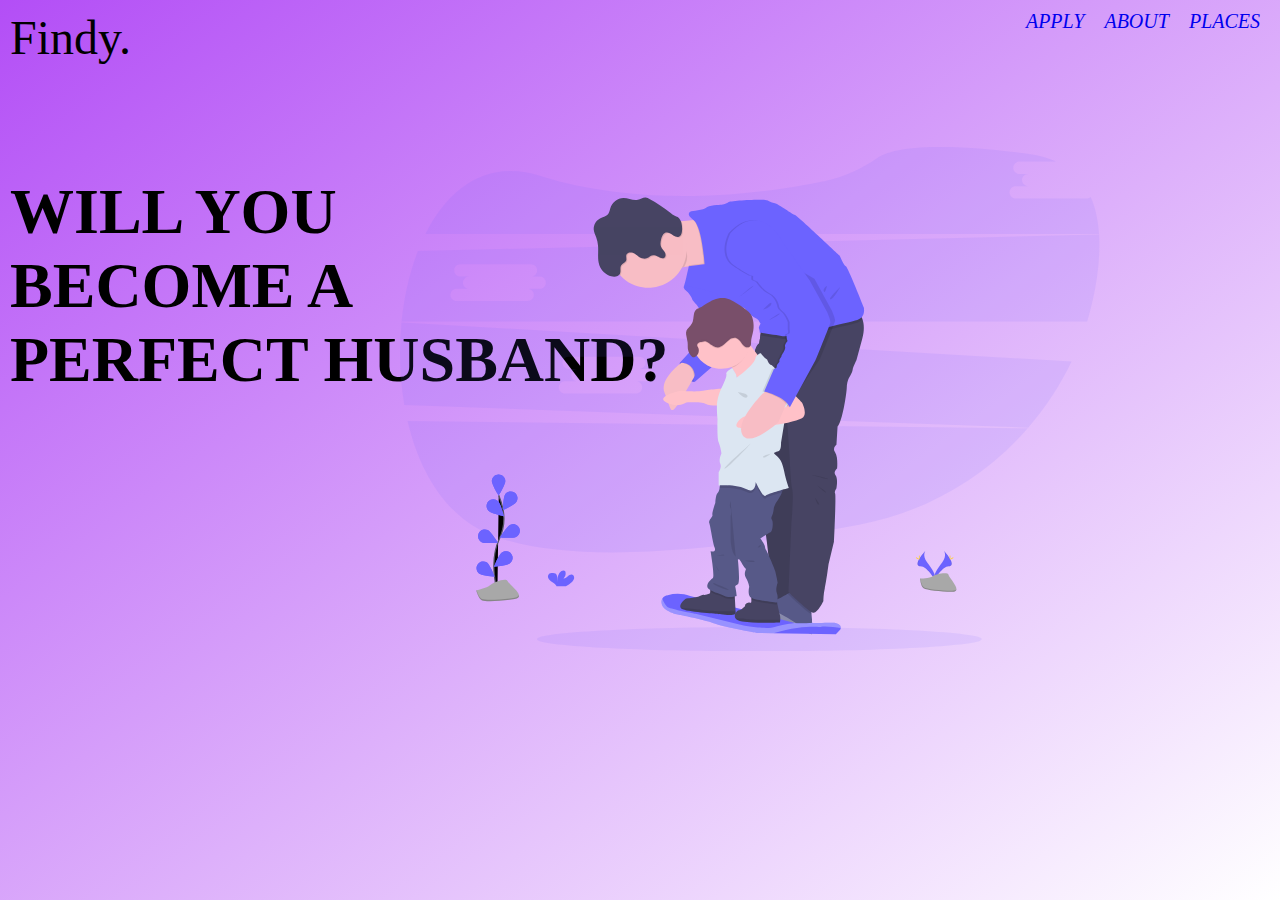
==== commit 36d578ec: "intégration des objets svg dans des css séparés" ====
--- a/index.html
+++ b/index.html
@@ -2,10 +2,11 @@
 
 <html>
 <head>
-    <title>SITE INTERNET</title>
+    <title>Findy | Accueil</title>
     <meta content="width=device-width, initial-scale=1" name="viewport">
     <meta charset="utf-8">
-    <link href="styles.css" rel="stylesheet">
+    <link href="css/styles.css" rel="stylesheet">
+    <link href="css/svg-parents.css" rel="stylesheet">
 </head>
 
 <body>
@@ -41,7 +42,7 @@
 
 
         <div class="vector">
-            <svg height="791" viewbox="0 0 1098 791" width="1098" xmlns="http://www.w3.org/2000/svg">
+            <svg id="father-and-son" height="791" viewbox="0 0 1098 791" width="1098" xmlns="http://www.w3.org/2000/svg">
             <g clip-path="url(#clip0)" id="fatherhood">
                 <g id="fatherhood 1">
                     <g id="Group">
--- a/css/styles.css
+++ b/css/styles.css
@@ -0,0 +1,151 @@
+/* 
+    fonts
+ */
+
+ @font-face {
+    font-family: "Bariol";
+    src: url("fonts/bariol.ttf");
+}
+
+@font-face {
+    font-family: "Bariol-bold";
+    src: url("fonts/bariolbold.ttf");
+}
+
+@font-face {
+    font-family: "Bariol-thin";
+    src: url("fonts/bariolthin1.ttf");
+}
+
+@font-face {
+    font-family: "Cooperm";
+    src: url("fonts/cooperm.ttf");
+}
+.uppercase {
+    text-transform: uppercase;
+}
+
+/* 
+    displays
+ */
+body {
+    background: linear-gradient(-0.1turn, #fff, #b34ef6);
+    height: 100vh;
+}
+* {
+    padding: 0;
+    margin: 0;
+}
+
+/* 
+    HEADER
+ */
+
+nav {
+    display: flex;
+    justify-content: space-between;
+    padding: 10px;
+}
+
+.brand {
+    font-family: 'Bariol-bold';
+    font-size: 3em;
+}
+
+.brand a {
+    color: black;
+}
+
+nav a:visited {
+    color: black;
+}
+
+nav a:hover {
+    color: plum;
+}
+
+.menu {
+    font-family: 'Bariol-thin';
+    text-transform: uppercase;
+    font-size: 20px;
+    display: flex;
+    font-style: italic;
+    justify-content: flex-end;
+}
+
+.link {
+    color: link;
+    padding: 0 0.5em;
+}
+
+#apply {
+    text-align: center;
+}
+
+#apply h3 {
+    text-transform: uppercase;
+}
+
+/*
+    textes
+ */
+
+h1 {
+    font-family: 'Cooperm';
+    font-size: 4em;
+    text-transform: uppercase;
+    padding-left: 10px;
+    /* width: 685px; */
+    margin-top: 100px;
+}
+
+
+
+/* 
+#barbecue {
+    background-image: url('img/barbecue.svg');
+    background-size: cover;
+}
+#eiffel {
+    background-image: url('img/eiffel.svg');
+    background-size: cover;
+}
+#wedding {
+    background-image: url('img/wedding.svg');
+    background-size: cover;
+} */
+
+/*
+    SVG 
+    */
+/* 
+.vector {
+    float: right;
+} */
+
+/*
+    liens
+*/
+
+a {
+    text-decoration: none;
+}
+
+/*
+    images 
+    */
+
+/* img {
+    width: 50%;
+    float: right;
+    margin-right: 10em;
+    position: relative;
+    top: 20%;
+
+} */
+
+li {
+    list-style: none;
+}
+
+/* reserve */
--- a/css/svg-parents.css
+++ b/css/svg-parents.css
@@ -0,0 +1,25 @@
+
+#father-and-son {
+    max-width: 700px;
+    height: 50%;
+    margin-left: 400px;
+    margin-top: -250px;
+}
+
+#skate {
+    animation-name: skate;
+    animation-duration: 1.5s;
+    /* animation-delay: 1s; */
+    animation-iteration-count: infinite;
+    animation-timing-function: linear;
+    /* transition: all 1s ease 1s; */
+}
+
+@keyframes skate {
+    0% {
+        transform: rotateX(0deg);
+    }
+    50% {
+        transform: rotateX(5deg);
+    }
+}
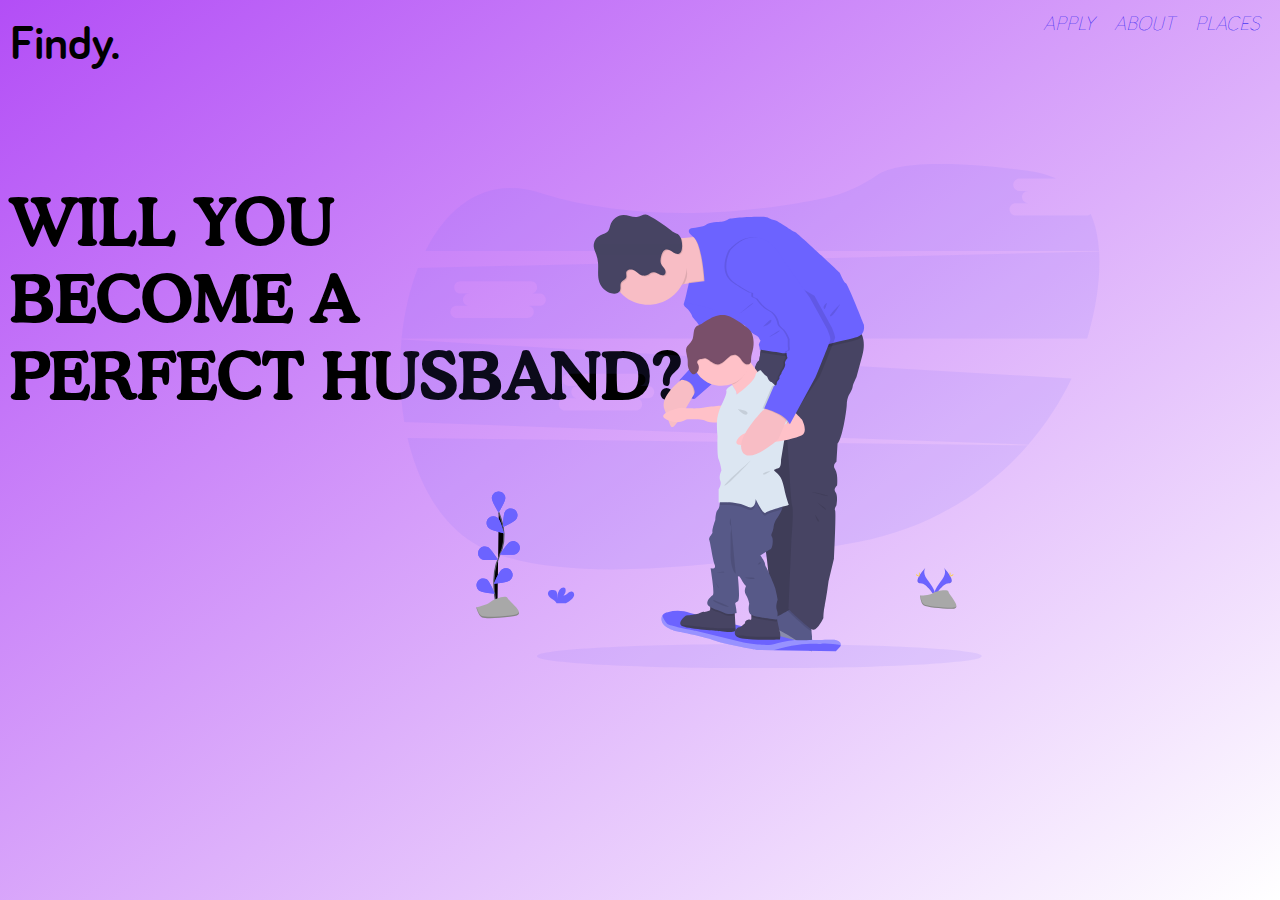
==== commit 6bf7818f: "centralisations" ====
--- a/index.html
+++ b/index.html
@@ -2,11 +2,11 @@
 
 <html>
 <head>
-    <title>Findy | Accueil</title>
     <meta content="width=device-width, initial-scale=1" name="viewport">
     <meta charset="utf-8">
-    <link href="css/styles.css" rel="stylesheet">
-    <link href="css/svg-parents.css" rel="stylesheet">
+    <link type="text/css" href="svg-parents.css" rel="stylesheet">
+    <link type="text/css" href="styles.css" rel="stylesheet">
+    <title>Findy | Accueil</title>
 </head>
 
 <body>
--- a/svg-parents.css
+++ b/svg-parents.css
@@ -0,0 +1,25 @@
+
+#father-and-son {
+    max-width: 700px;
+    height: 50%;
+    margin-left: 400px;
+    margin-top: -250px;
+}
+
+#skate {
+    animation-name: skate;
+    animation-duration: 1.5s;
+    /* animation-delay: 1s; */
+    animation-iteration-count: infinite;
+    animation-timing-function: linear;
+    /* transition: all 1s ease 1s; */
+}
+
+@keyframes skate {
+    0% {
+        transform: rotateX(0deg);
+    }
+    50% {
+        transform: rotateX(5deg);
+    }
+}
--- a/styles.css
+++ b/styles.css
@@ -0,0 +1,117 @@
+/* 
+    fonts
+ */
+
+ @font-face {
+    font-family: "Bariol";
+    src: url("fonts/bariol.ttf");
+}
+
+@font-face {
+    font-family: "Bariol-bold";
+    src: url("fonts/bariolbold.ttf");
+}
+
+@font-face {
+    font-family: "Bariol-thin";
+    src: url("fonts/bariolthin1.ttf");
+}
+
+@font-face {
+    font-family: "Cooperm";
+    src: url("fonts/cooperm.ttf");
+}
+.uppercase {
+    text-transform: uppercase;
+}
+
+/* 
+    displays
+ */
+body {
+    background: linear-gradient(-0.1turn, #fff, #b34ef6);
+    height: 100vh;
+}
+* {
+    padding: 0;
+    margin: 0;
+}
+
+/* 
+    HEADER
+ */
+
+nav {
+    display: flex;
+    justify-content: space-between;
+    padding: 10px;
+}
+
+.brand {
+    font-family: 'Bariol-bold';
+    font-size: 3em;
+}
+
+.brand a {
+    color: black;
+}
+
+nav a:visited {
+    color: black;
+}
+
+nav a:hover {
+    color: plum;
+}
+
+.menu {
+    font-family: 'Bariol-thin';
+    text-transform: uppercase;
+    font-size: 20px;
+    display: flex;
+    font-style: italic;
+    justify-content: flex-end;
+}
+
+.link {
+    color: link;
+    padding: 0 0.5em;
+}
+
+#desc {
+    text-align: center;
+    font-family: 'Cooperm';
+}
+
+#desc h3 {
+    text-transform: uppercase;
+}
+
+/*
+    textes
+ */
+
+h1 {
+    font-family: 'Cooperm';
+    font-size: 4em;
+    text-transform: uppercase;
+    padding-left: 10px;
+    /* width: 685px; */
+    margin-top: 100px;
+}
+
+/*
+    liens
+*/
+
+a {
+    text-decoration: none;
+}
+
+
+
+li {
+    list-style: none;
+}
+
+/* reserve */
